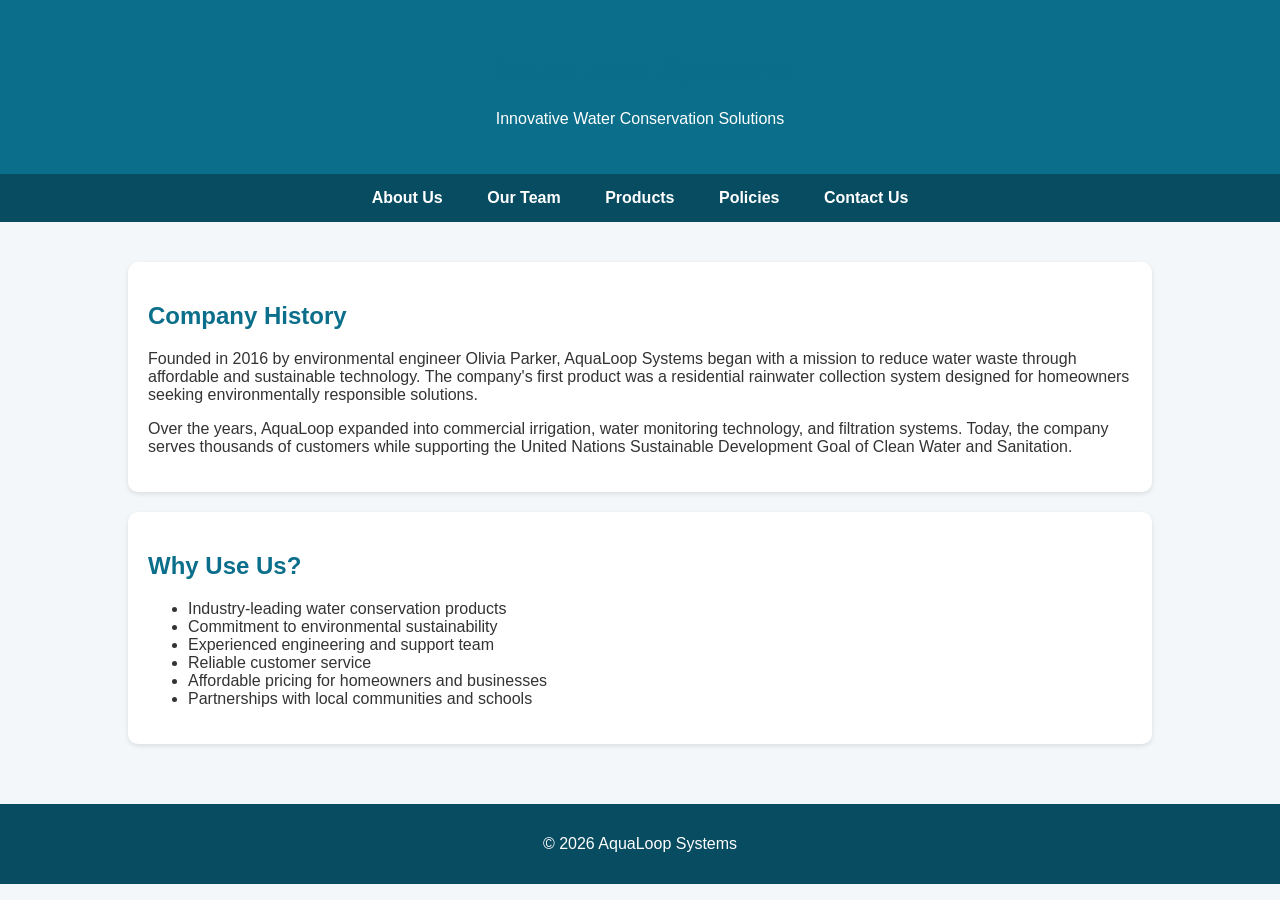
==== index.html @ 301e1486 "Create index.html" ====
<!DOCTYPE html>
<html lang="en">
<head>
<meta charset="UTF-8">
<meta name="viewport" content="width=device-width, initial-scale=1.0">
<title>AquaLoop Systems - About Us</title>
<link rel="stylesheet" href="style.css">
</head>

<body>

<header>
<h1>AquaLoop Systems</h1>
<p>Innovative Water Conservation Solutions</p>
</header>

<nav>
<a href="index.html">About Us</a>
<a href="employees.html">Our Team</a>
<a href="products.html">Products</a>
<a href="policies.html">Policies</a>
<a href="contact_us.html">Contact Us</a>
</nav>

<main>

<section>
<h2>Company History</h2>

<p>
Founded in 2016 by environmental engineer Olivia Parker,
AquaLoop Systems began with a mission to reduce water waste
through affordable and sustainable technology. The company's
first product was a residential rainwater collection system
designed for homeowners seeking environmentally responsible
solutions.
</p>

<p>
Over the years, AquaLoop expanded into commercial irrigation,
water monitoring technology, and filtration systems. Today,
the company serves thousands of customers while supporting
the United Nations Sustainable Development Goal of Clean Water
and Sanitation.
</p>

</section>

<section>

<h2>Why Use Us?</h2>

<ul>
<li>Industry-leading water conservation products</li>
<li>Commitment to environmental sustainability</li>
<li>Experienced engineering and support team</li>
<li>Reliable customer service</li>
<li>Affordable pricing for homeowners and businesses</li>
<li>Partnerships with local communities and schools</li>
</ul>

</section>

</main>

<footer>
<p>&copy; 2026 AquaLoop Systems</p>
</footer>

</body>
</html>
---- style.css ----
body{
    margin:0;
    font-family: Arial, Helvetica, sans-serif;
    background-color:#f4f7f9;
    color:#333;
}

header{
    background:#0b6e8a;
    color:white;
    text-align:center;
    padding:30px;
}

nav{
    background:#084c61;
    text-align:center;
    padding:15px;
}

nav a{
    color:white;
    text-decoration:none;
    margin:0 20px;
    font-weight:bold;
}

nav a:hover{
    color:#8fd3e8;
}

main{
    width:80%;
    margin:auto;
    padding:20px;
}

section{
    background:white;
    margin:20px 0;
    padding:20px;
    border-radius:10px;
    box-shadow:0 2px 5px rgba(0,0,0,0.1);
}

h1,h2{
    color:#0b6e8a;
}

img{
    max-width:100%;
    border-radius:8px;
}

.employee-card,
.product-card{
    background:white;
    padding:15px;
    margin:15px;
    border-radius:10px;
    box-shadow:0 2px 5px rgba(0,0,0,0.1);
}

.grid{
    display:flex;
    flex-wrap:wrap;
    justify-content:center;
}

footer{
    background:#084c61;
    color:white;
    text-align:center;
    padding:15px;
    margin-top:20px;
}

iframe{
    width:100%;
    height:400px;
    border:none;
}
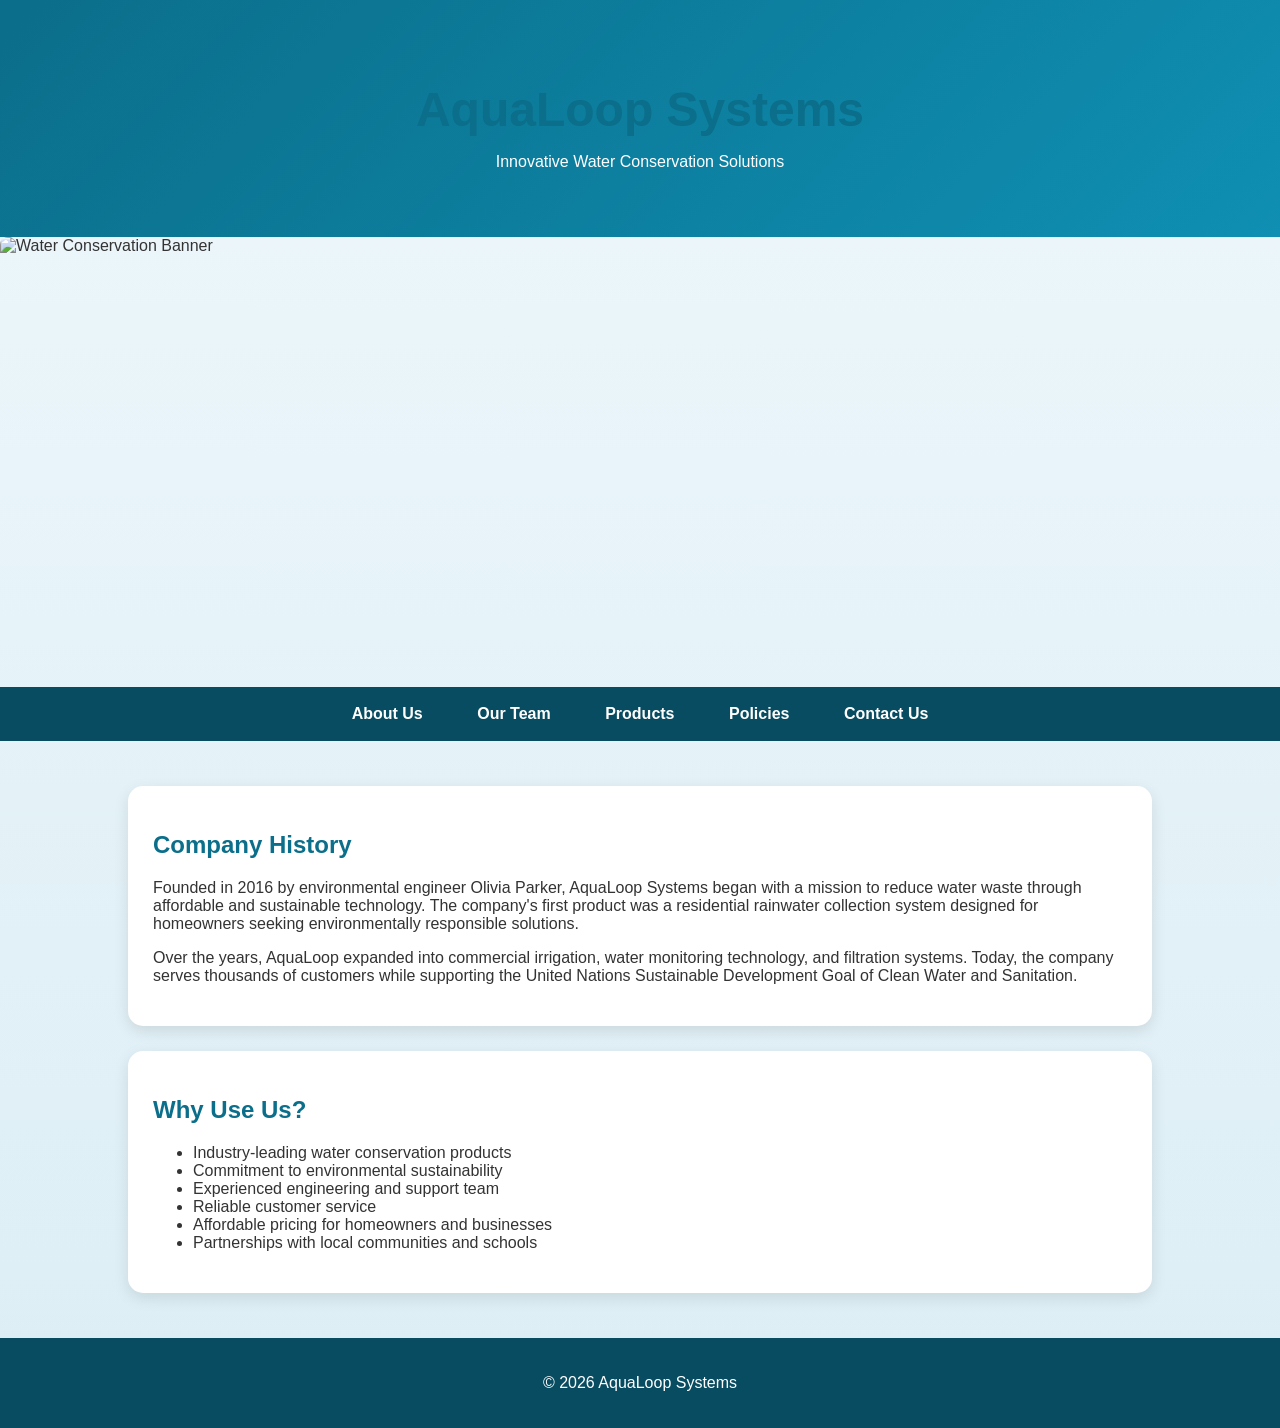
==== commit 76c3b6bf: "Update index.html" ====
--- a/index.html
+++ b/index.html
@@ -13,7 +13,11 @@
 <h1>AquaLoop Systems</h1>
 <p>Innovative Water Conservation Solutions</p>
 </header>
-
+  
+<div class="hero-banner">
+    <img src="banner.jpg" alt="Water Conservation Banner">
+</div>
+  
 <nav>
 <a href="index.html">About Us</a>
 <a href="employees.html">Our Team</a>
--- a/style.css
+++ b/style.css
@@ -1,27 +1,32 @@
 body{
     margin:0;
-    font-family: Arial, Helvetica, sans-serif;
-    background-color:#f4f7f9;
+    font-family: 'Segoe UI', Arial, sans-serif;
+    background:linear-gradient(to bottom,#eef7fb,#dceef5);
     color:#333;
 }
 
 header{
-    background:#0b6e8a;
+    background:linear-gradient(135deg,#0b6e8a,#0f8fb3);
     color:white;
     text-align:center;
-    padding:30px;
+    padding:50px 20px;
+}
+
+header h1{
+    font-size:3rem;
+    margin-bottom:10px;
 }
 
 nav{
     background:#084c61;
     text-align:center;
-    padding:15px;
+    padding:18px;
 }
 
 nav a{
     color:white;
     text-decoration:none;
-    margin:0 20px;
+    margin:0 25px;
     font-weight:bold;
 }
 
@@ -29,18 +34,61 @@
     color:#8fd3e8;
 }
 
+section{
+    background:white;
+    margin:25px 0;
+    padding:25px;
+    border-radius:15px;
+    box-shadow:0 5px 15px rgba(0,0,0,0.1);
+}
+
+.employee-card,
+.product-card{
+    background:white;
+    padding:20px;
+    margin:20px;
+    border-radius:15px;
+    box-shadow:0 8px 20px rgba(0,0,0,0.12);
+    transition:transform .3s;
+    width:280px;
+}
+
+.employee-card:hover,
+.product-card:hover{
+    transform:translateY(-8px);
+}
+
+.employee-card img,
+.product-card img{
+    width:100%;
+    height:220px;
+    object-fit:cover;
+    border-radius:10px;
+}
+
+footer{
+    background:#084c61;
+    color:white;
+    text-align:center;
+    padding:20px;
+}
+
+.grid{
+    display:flex;
+    flex-wrap:wrap;
+    justify-content:center;
+    gap:30px;
+}
+
+.employee-card,
+.product-card{
+    width:250px;
+}
+
 main{
     width:80%;
     margin:auto;
     padding:20px;
-}
-
-section{
-    background:white;
-    margin:20px 0;
-    padding:20px;
-    border-radius:10px;
-    box-shadow:0 2px 5px rgba(0,0,0,0.1);
 }
 
 h1,h2{
@@ -52,31 +100,30 @@
     border-radius:8px;
 }
 
-.employee-card,
-.product-card{
-    background:white;
-    padding:15px;
-    margin:15px;
-    border-radius:10px;
-    box-shadow:0 2px 5px rgba(0,0,0,0.1);
+.hero-banner{
+    position:relative;
 }
 
-.grid{
-    display:flex;
-    flex-wrap:wrap;
-    justify-content:center;
+.hero-banner img{
+    width:100%;
+    height:450px;
+    object-fit:cover;
+    display:block;
 }
 
-footer{
-    background:#084c61;
+.hero-text{
+    position:absolute;
+    top:50%;
+    left:50%;
+    transform:translate(-50%,-50%);
+    text-align:center;
     color:white;
-    text-align:center;
-    padding:15px;
-    margin-top:20px;
+    background:rgba(0,0,0,0.45);
+    padding:25px;
+    border-radius:12px;
 }
 
-iframe{
-    width:100%;
-    height:400px;
-    border:none;
+.hero-text h2{
+    color:white;
+    margin-bottom:10px;
 }
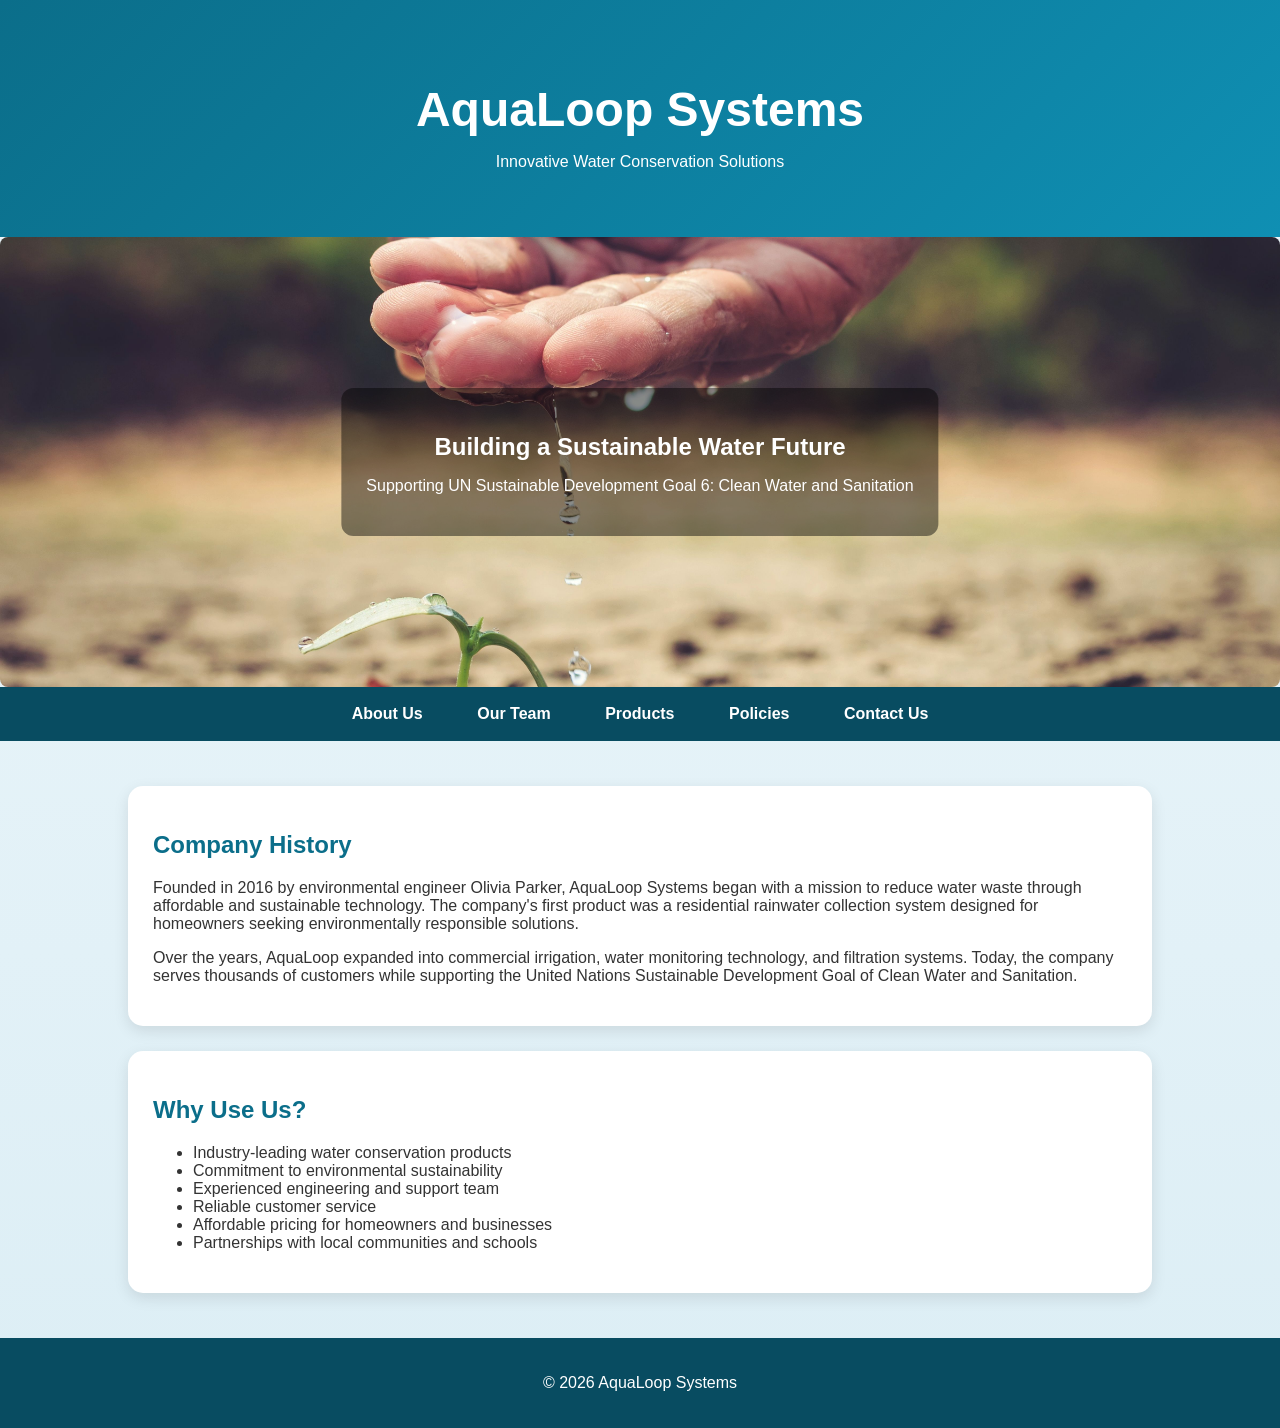
==== commit 99f60b37: "Update index.html" ====
--- a/index.html
+++ b/index.html
@@ -16,6 +16,11 @@
   
 <div class="hero-banner">
     <img src="banner.jpg" alt="Water Conservation Banner">
+
+    <div class="hero-text">
+        <h2>Building a Sustainable Water Future</h2>
+        <p>Supporting UN Sustainable Development Goal 6: Clean Water and Sanitation</p>
+    </div>
 </div>
   
 <nav>
--- a/style.css
+++ b/style.css
@@ -127,3 +127,7 @@
     color:white;
     margin-bottom:10px;
 }
+
+header h1{
+    color:white;
+}
